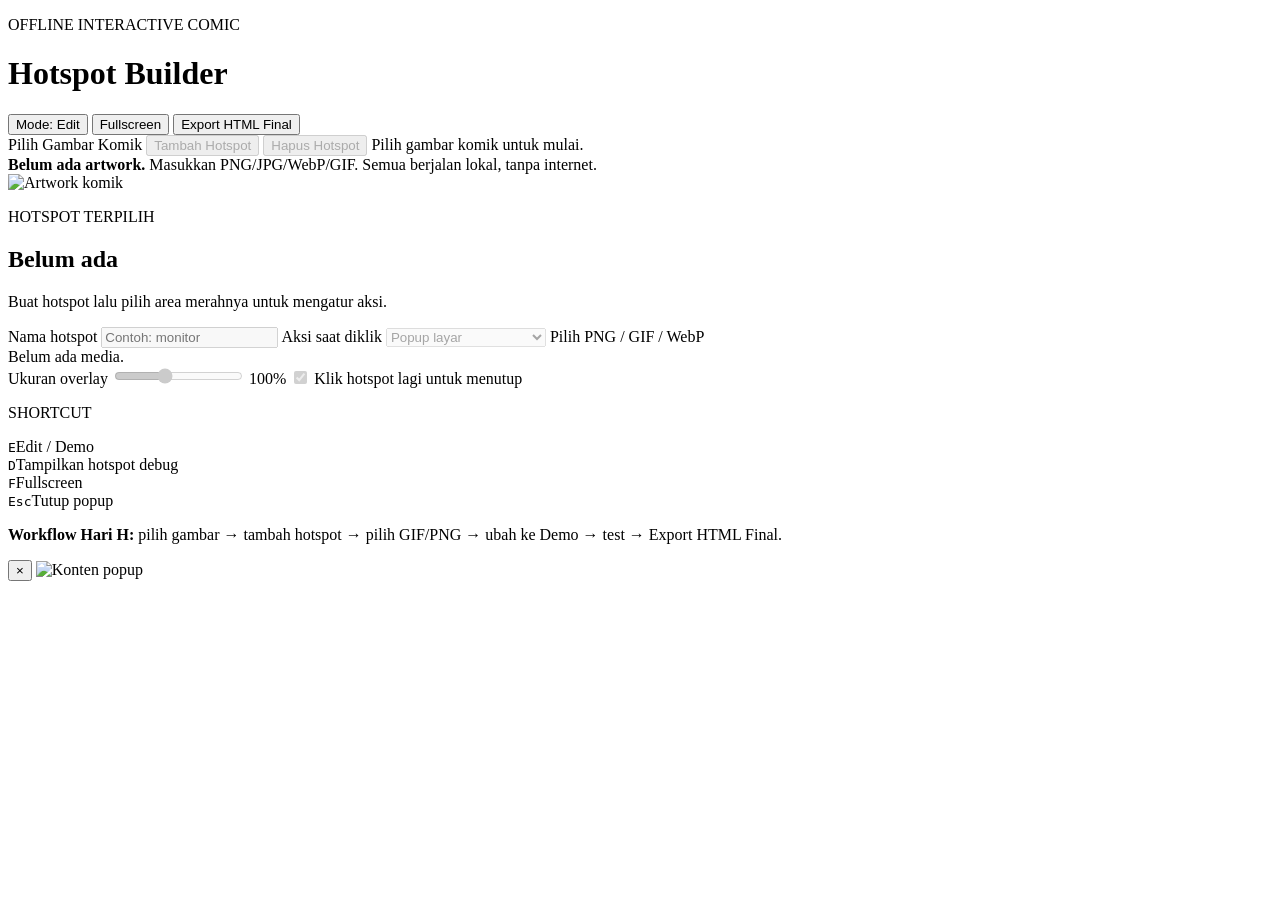
==== index.html @ f2ef2892 "feat: add offline hotspot builder UI" ====
<!doctype html>
<html lang="id">
<head>
  <meta charset="utf-8" />
  <meta name="viewport" content="width=device-width, initial-scale=1" />
  <title>Interactive Comic Hotspot Builder</title>
  <link rel="stylesheet" href="style.css" />
</head>
<body>
  <div class="app-shell">
    <header class="topbar">
      <div>
        <p class="eyebrow">OFFLINE INTERACTIVE COMIC</p>
        <h1>Hotspot Builder</h1>
      </div>
      <div class="top-actions">
        <button id="modeBtn" class="btn btn-secondary" type="button">Mode: Edit</button>
        <button id="fullscreenBtn" class="btn btn-secondary" type="button">Fullscreen</button>
        <button id="exportBtn" class="btn btn-primary" type="button">Export HTML Final</button>
      </div>
    </header>

    <main class="workspace">
      <section class="stage-panel">
        <div class="stage-toolbar">
          <label class="file-button btn btn-primary">
            Pilih Gambar Komik
            <input id="comicInput" type="file" accept="image/png,image/jpeg,image/webp,image/gif" hidden />
          </label>
          <button id="addHotspotBtn" class="btn btn-secondary" type="button" disabled>Tambah Hotspot</button>
          <button id="deleteHotspotBtn" class="btn btn-danger" type="button" disabled>Hapus Hotspot</button>
          <span id="statusText" class="status">Pilih gambar komik untuk mulai.</span>
        </div>

        <div id="stageViewport" class="stage-viewport">
          <div id="comicStage" class="comic-stage is-empty" aria-label="Area komik interaktif">
            <div id="emptyState" class="empty-state">
              <strong>Belum ada artwork.</strong>
              <span>Masukkan PNG/JPG/WebP/GIF. Semua berjalan lokal, tanpa internet.</span>
            </div>
            <img id="comicImage" class="comic-image" alt="Artwork komik" draggable="false" />
            <div id="hotspotLayer" class="hotspot-layer"></div>
          </div>
        </div>
      </section>

      <aside class="inspector">
        <div class="inspector-section">
          <p class="eyebrow">HOTSPOT TERPILIH</p>
          <h2 id="selectionTitle">Belum ada</h2>
          <p class="hint">Buat hotspot lalu pilih area merahnya untuk mengatur aksi.</p>
        </div>

        <div id="hotspotControls" class="controls is-disabled" aria-disabled="true">
          <label>
            Nama hotspot
            <input id="labelInput" type="text" placeholder="Contoh: monitor" disabled />
          </label>

          <label>
            Aksi saat diklik
            <select id="actionSelect" disabled>
              <option value="popup">Popup layar</option>
              <option value="overlay">Overlay di area hotspot</option>
            </select>
          </label>

          <label class="file-button compact">
            Pilih PNG / GIF / WebP
            <input id="mediaInput" type="file" accept="image/png,image/jpeg,image/webp,image/gif" hidden disabled />
          </label>
          <div id="mediaName" class="media-name">Belum ada media.</div>

          <label>
            Ukuran overlay
            <input id="overlayScale" type="range" min="50" max="180" value="100" disabled />
            <output id="overlayScaleValue">100%</output>
          </label>

          <label class="check-row">
            <input id="toggleCloseInput" type="checkbox" checked disabled />
            Klik hotspot lagi untuk menutup
          </label>
        </div>

        <div class="inspector-section shortcuts">
          <p class="eyebrow">SHORTCUT</p>
          <div><kbd>E</kbd><span>Edit / Demo</span></div>
          <div><kbd>D</kbd><span>Tampilkan hotspot debug</span></div>
          <div><kbd>F</kbd><span>Fullscreen</span></div>
          <div><kbd>Esc</kbd><span>Tutup popup</span></div>
        </div>

        <div class="inspector-section note">
          <p><strong>Workflow Hari H:</strong> pilih gambar → tambah hotspot → pilih GIF/PNG → ubah ke Demo → test → Export HTML Final.</p>
        </div>
      </aside>
    </main>
  </div>

  <div id="popup" class="popup" aria-hidden="true">
    <button id="popupClose" class="popup-close" type="button" aria-label="Tutup popup">×</button>
    <img id="popupImage" alt="Konten popup" />
  </div>

  <script src="script.js"></script>
</body>
</html>
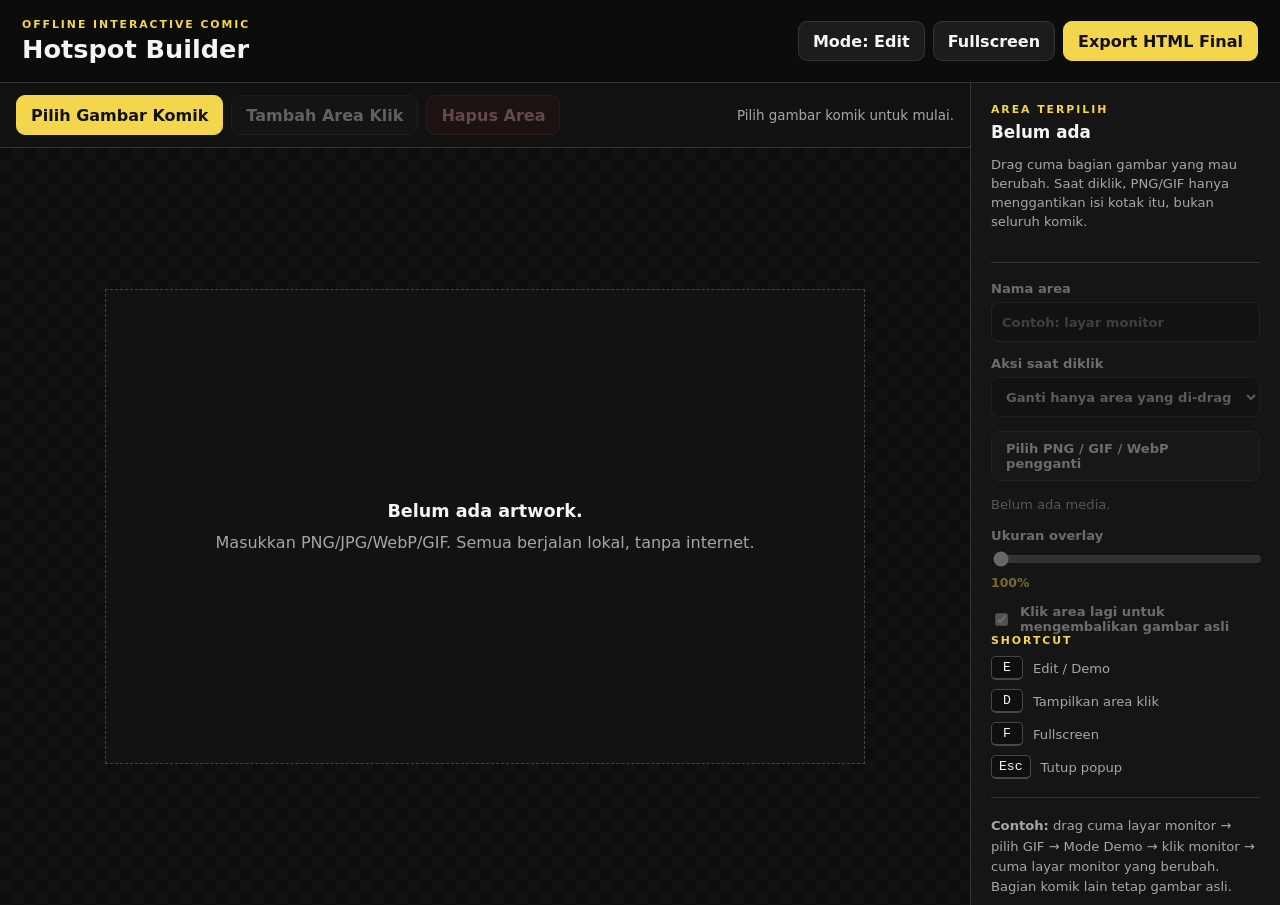
==== commit 977ba55e: "fix: make dragged area replacement the default interaction" ====
--- a/index.html
+++ b/index.html
@@ -5,6 +5,14 @@
   <meta name="viewport" content="width=device-width, initial-scale=1" />
   <title>Interactive Comic Hotspot Builder</title>
   <link rel="stylesheet" href="style.css" />
+  <style>
+    /* Area-only mode: media is clipped to the exact rectangle the user drags. */
+    .inline-overlay {
+      object-fit: cover !important;
+      object-position: center !important;
+      filter: none !important;
+    }
+  </style>
 </head>
 <body>
   <div class="app-shell">
@@ -27,8 +35,8 @@
             Pilih Gambar Komik
             <input id="comicInput" type="file" accept="image/png,image/jpeg,image/webp,image/gif" hidden />
           </label>
-          <button id="addHotspotBtn" class="btn btn-secondary" type="button" disabled>Tambah Hotspot</button>
-          <button id="deleteHotspotBtn" class="btn btn-danger" type="button" disabled>Hapus Hotspot</button>
+          <button id="addHotspotBtn" class="btn btn-secondary" type="button" disabled>Tambah Area Klik</button>
+          <button id="deleteHotspotBtn" class="btn btn-danger" type="button" disabled>Hapus Area</button>
           <span id="statusText" class="status">Pilih gambar komik untuk mulai.</span>
         </div>
 
@@ -46,53 +54,53 @@
 
       <aside class="inspector">
         <div class="inspector-section">
-          <p class="eyebrow">HOTSPOT TERPILIH</p>
+          <p class="eyebrow">AREA TERPILIH</p>
           <h2 id="selectionTitle">Belum ada</h2>
-          <p class="hint">Buat hotspot lalu pilih area merahnya untuk mengatur aksi.</p>
+          <p class="hint">Drag cuma bagian gambar yang mau berubah. Saat diklik, PNG/GIF hanya menggantikan isi kotak itu, bukan seluruh komik.</p>
         </div>
 
         <div id="hotspotControls" class="controls is-disabled" aria-disabled="true">
           <label>
-            Nama hotspot
-            <input id="labelInput" type="text" placeholder="Contoh: monitor" disabled />
+            Nama area
+            <input id="labelInput" type="text" placeholder="Contoh: layar monitor" disabled />
           </label>
 
           <label>
             Aksi saat diklik
             <select id="actionSelect" disabled>
-              <option value="popup">Popup layar</option>
-              <option value="overlay">Overlay di area hotspot</option>
+              <option value="overlay">Ganti hanya area yang di-drag</option>
+              <option value="popup">Popup seluruh layar (opsional)</option>
             </select>
           </label>
 
           <label class="file-button compact">
-            Pilih PNG / GIF / WebP
+            Pilih PNG / GIF / WebP pengganti
             <input id="mediaInput" type="file" accept="image/png,image/jpeg,image/webp,image/gif" hidden disabled />
           </label>
           <div id="mediaName" class="media-name">Belum ada media.</div>
 
-          <label>
+          <label id="overlayScaleRow">
             Ukuran overlay
-            <input id="overlayScale" type="range" min="50" max="180" value="100" disabled />
+            <input id="overlayScale" type="range" min="100" max="100" value="100" disabled />
             <output id="overlayScaleValue">100%</output>
           </label>
 
           <label class="check-row">
             <input id="toggleCloseInput" type="checkbox" checked disabled />
-            Klik hotspot lagi untuk menutup
+            Klik area lagi untuk mengembalikan gambar asli
           </label>
         </div>
 
         <div class="inspector-section shortcuts">
           <p class="eyebrow">SHORTCUT</p>
           <div><kbd>E</kbd><span>Edit / Demo</span></div>
-          <div><kbd>D</kbd><span>Tampilkan hotspot debug</span></div>
+          <div><kbd>D</kbd><span>Tampilkan area klik</span></div>
           <div><kbd>F</kbd><span>Fullscreen</span></div>
           <div><kbd>Esc</kbd><span>Tutup popup</span></div>
         </div>
 
         <div class="inspector-section note">
-          <p><strong>Workflow Hari H:</strong> pilih gambar → tambah hotspot → pilih GIF/PNG → ubah ke Demo → test → Export HTML Final.</p>
+          <p><strong>Contoh:</strong> drag cuma layar monitor → pilih GIF → Mode Demo → klik monitor → cuma layar monitor yang berubah. Bagian komik lain tetap gambar asli.</p>
         </div>
       </aside>
     </main>
@@ -104,5 +112,6 @@
   </div>
 
   <script src="script.js"></script>
+  <script src="area-only-patch.js"></script>
 </body>
 </html>
--- a/style.css
+++ b/style.css
@@ -0,0 +1,258 @@
+:root {
+  --bg: #0d0d0d;
+  --panel: #151515;
+  --panel-2: #1c1c1c;
+  --line: #343434;
+  --text: #f5f5f2;
+  --muted: #a7a7a2;
+  --accent: #f3d64e;
+  --danger: #ff5c5c;
+  --shadow: 0 20px 60px rgba(0,0,0,.45);
+}
+
+* { box-sizing: border-box; }
+
+html, body { min-height: 100%; }
+
+body {
+  margin: 0;
+  background: var(--bg);
+  color: var(--text);
+  font-family: Inter, ui-sans-serif, system-ui, -apple-system, BlinkMacSystemFont, "Segoe UI", sans-serif;
+}
+
+button, input, select { font: inherit; }
+button { color: inherit; }
+
+.app-shell { min-height: 100vh; }
+
+.topbar {
+  display: flex;
+  align-items: center;
+  justify-content: space-between;
+  gap: 20px;
+  padding: 18px 22px;
+  border-bottom: 1px solid var(--line);
+  background: rgba(13,13,13,.96);
+  position: sticky;
+  top: 0;
+  z-index: 50;
+}
+
+.topbar h1 { margin: 3px 0 0; font-size: clamp(1.35rem, 2vw, 2rem); }
+.eyebrow { margin: 0; font-size: .68rem; letter-spacing: .18em; color: var(--accent); font-weight: 800; }
+.top-actions { display: flex; gap: 8px; flex-wrap: wrap; justify-content: flex-end; }
+
+.btn, .file-button {
+  border: 1px solid var(--line);
+  min-height: 40px;
+  padding: 9px 14px;
+  border-radius: 9px;
+  cursor: pointer;
+  background: var(--panel-2);
+  font-weight: 700;
+  transition: transform .12s ease, border-color .12s ease, opacity .12s ease;
+}
+.btn:hover:not(:disabled), .file-button:hover { transform: translateY(-1px); border-color: #5d5d5d; }
+.btn:disabled { opacity: .35; cursor: not-allowed; }
+.btn-primary { background: var(--accent); border-color: var(--accent); color: #111; }
+.btn-danger { background: #321515; border-color: #6e2525; color: #ffb1b1; }
+.btn-secondary { background: var(--panel-2); }
+.file-button { display: inline-flex; align-items: center; justify-content: center; }
+.file-button.compact { width: 100%; }
+
+.workspace {
+  display: grid;
+  grid-template-columns: minmax(0, 1fr) 310px;
+  min-height: calc(100vh - 78px);
+}
+
+.stage-panel { min-width: 0; display: flex; flex-direction: column; }
+.stage-toolbar {
+  padding: 12px 16px;
+  border-bottom: 1px solid var(--line);
+  display: flex;
+  gap: 8px;
+  align-items: center;
+  flex-wrap: wrap;
+  background: #111;
+}
+.status { color: var(--muted); font-size: .84rem; margin-left: auto; }
+
+.stage-viewport {
+  flex: 1;
+  min-height: 520px;
+  display: grid;
+  place-items: center;
+  padding: 28px;
+  overflow: auto;
+  background-image:
+    linear-gradient(45deg, #111 25%, transparent 25%),
+    linear-gradient(-45deg, #111 25%, transparent 25%),
+    linear-gradient(45deg, transparent 75%, #111 75%),
+    linear-gradient(-45deg, transparent 75%, #111 75%);
+  background-size: 24px 24px;
+  background-position: 0 0, 0 12px, 12px -12px, -12px 0;
+}
+
+.comic-stage {
+  position: relative;
+  display: inline-block;
+  max-width: min(100%, 1200px);
+  box-shadow: var(--shadow);
+  line-height: 0;
+  user-select: none;
+}
+.comic-stage.is-empty {
+  width: min(760px, 94%);
+  aspect-ratio: 16 / 10;
+  border: 1px dashed #454545;
+  box-shadow: none;
+  background: #121212;
+  display: grid;
+  place-items: center;
+}
+
+.empty-state {
+  line-height: 1.5;
+  text-align: center;
+  color: var(--muted);
+  padding: 32px;
+  display: grid;
+  gap: 7px;
+}
+.empty-state strong { color: var(--text); font-size: 1.1rem; }
+
+.comic-image { display: none; width: 100%; max-height: calc(100vh - 180px); object-fit: contain; }
+.comic-stage.has-image .comic-image { display: block; }
+.comic-stage.has-image .empty-state { display: none; }
+
+.hotspot-layer { position: absolute; inset: 0; pointer-events: none; }
+.hotspot {
+  position: absolute;
+  padding: 0;
+  border: 0;
+  background: transparent;
+  cursor: pointer;
+  pointer-events: auto;
+  line-height: 1;
+}
+.hotspot::before {
+  content: "";
+  position: absolute;
+  inset: 0;
+  border: 2px solid transparent;
+  background: transparent;
+  transition: background .12s ease, border-color .12s ease;
+}
+body.edit-mode .hotspot::before {
+  border-color: rgba(255,92,92,.92);
+  background: rgba(255,92,92,.17);
+}
+body.debug-hotspots:not(.edit-mode) .hotspot::before {
+  border-color: rgba(243,214,78,.95);
+  background: rgba(243,214,78,.12);
+}
+.hotspot.is-selected::before {
+  border-color: #fff !important;
+  box-shadow: 0 0 0 2px #000, 0 0 0 4px var(--accent);
+}
+.hotspot .tag {
+  display: none;
+  position: absolute;
+  left: 0;
+  top: -26px;
+  white-space: nowrap;
+  background: #000;
+  color: #fff;
+  font-size: 11px;
+  line-height: 1;
+  padding: 6px 7px;
+  border-radius: 5px;
+}
+body.edit-mode .hotspot .tag,
+body.debug-hotspots .hotspot .tag { display: block; }
+
+.draw-box {
+  position: absolute;
+  border: 2px dashed var(--accent);
+  background: rgba(243,214,78,.14);
+  pointer-events: none;
+}
+
+.inline-overlay {
+  position: absolute;
+  z-index: 20;
+  pointer-events: none;
+  transform-origin: center;
+  object-fit: contain;
+  filter: drop-shadow(0 14px 18px rgba(0,0,0,.45));
+}
+
+.inspector {
+  border-left: 1px solid var(--line);
+  background: var(--panel);
+  padding: 20px;
+  position: sticky;
+  top: 78px;
+  height: calc(100vh - 78px);
+  overflow: auto;
+}
+.inspector h2 { margin: 6px 0; font-size: 1.05rem; }
+.hint, .media-name { color: var(--muted); font-size: .82rem; line-height: 1.45; }
+.inspector-section { padding-bottom: 18px; margin-bottom: 18px; border-bottom: 1px solid var(--line); }
+.controls { display: grid; gap: 14px; }
+.controls.is-disabled { opacity: .45; }
+.controls label { display: grid; gap: 6px; color: #d8d8d4; font-size: .82rem; font-weight: 700; }
+.controls input[type="text"], .controls select {
+  width: 100%; min-height: 40px; border-radius: 7px; border: 1px solid var(--line); background: #101010; color: var(--text); padding: 8px 10px;
+}
+.controls input[type="range"] { width: 100%; }
+.controls output { color: var(--accent); font-size: .78rem; }
+.check-row { display: flex !important; grid-template-columns: auto 1fr; align-items: center; gap: 9px !important; }
+.shortcuts { display: grid; gap: 9px; }
+.shortcuts > div { display: flex; align-items: center; gap: 10px; color: var(--muted); font-size: .82rem; }
+kbd { border: 1px solid #474747; border-bottom-width: 2px; border-radius: 5px; padding: 3px 7px; color: var(--text); background: #0f0f0f; min-width: 32px; text-align: center; }
+.note { color: var(--muted); font-size: .82rem; line-height: 1.55; }
+
+.popup {
+  position: fixed;
+  inset: 0;
+  z-index: 200;
+  display: none;
+  place-items: center;
+  padding: 40px;
+  background: rgba(0,0,0,.86);
+  backdrop-filter: blur(8px);
+}
+.popup.is-open { display: grid; }
+.popup img { max-width: min(92vw, 1300px); max-height: 88vh; object-fit: contain; filter: drop-shadow(0 24px 50px rgba(0,0,0,.65)); }
+.popup-close {
+  position: fixed;
+  top: 20px;
+  right: 20px;
+  width: 44px;
+  height: 44px;
+  border-radius: 50%;
+  border: 1px solid #555;
+  background: #141414;
+  color: #fff;
+  font-size: 28px;
+  cursor: pointer;
+}
+
+body.demo-mode .inspector,
+body.demo-mode .stage-toolbar,
+body.demo-mode .topbar { display: none; }
+body.demo-mode .workspace { display: block; min-height: 100vh; }
+body.demo-mode .stage-panel { min-height: 100vh; }
+body.demo-mode .stage-viewport { min-height: 100vh; padding: 0; background: #000; }
+body.demo-mode .comic-stage { max-width: 100vw; max-height: 100vh; box-shadow: none; }
+body.demo-mode .comic-image { max-height: 100vh; max-width: 100vw; }
+
+@media (max-width: 900px) {
+  .workspace { grid-template-columns: 1fr; }
+  .inspector { position: static; height: auto; border-left: 0; border-top: 1px solid var(--line); }
+  .status { width: 100%; margin-left: 0; }
+  .topbar { position: static; align-items: flex-start; }
+}
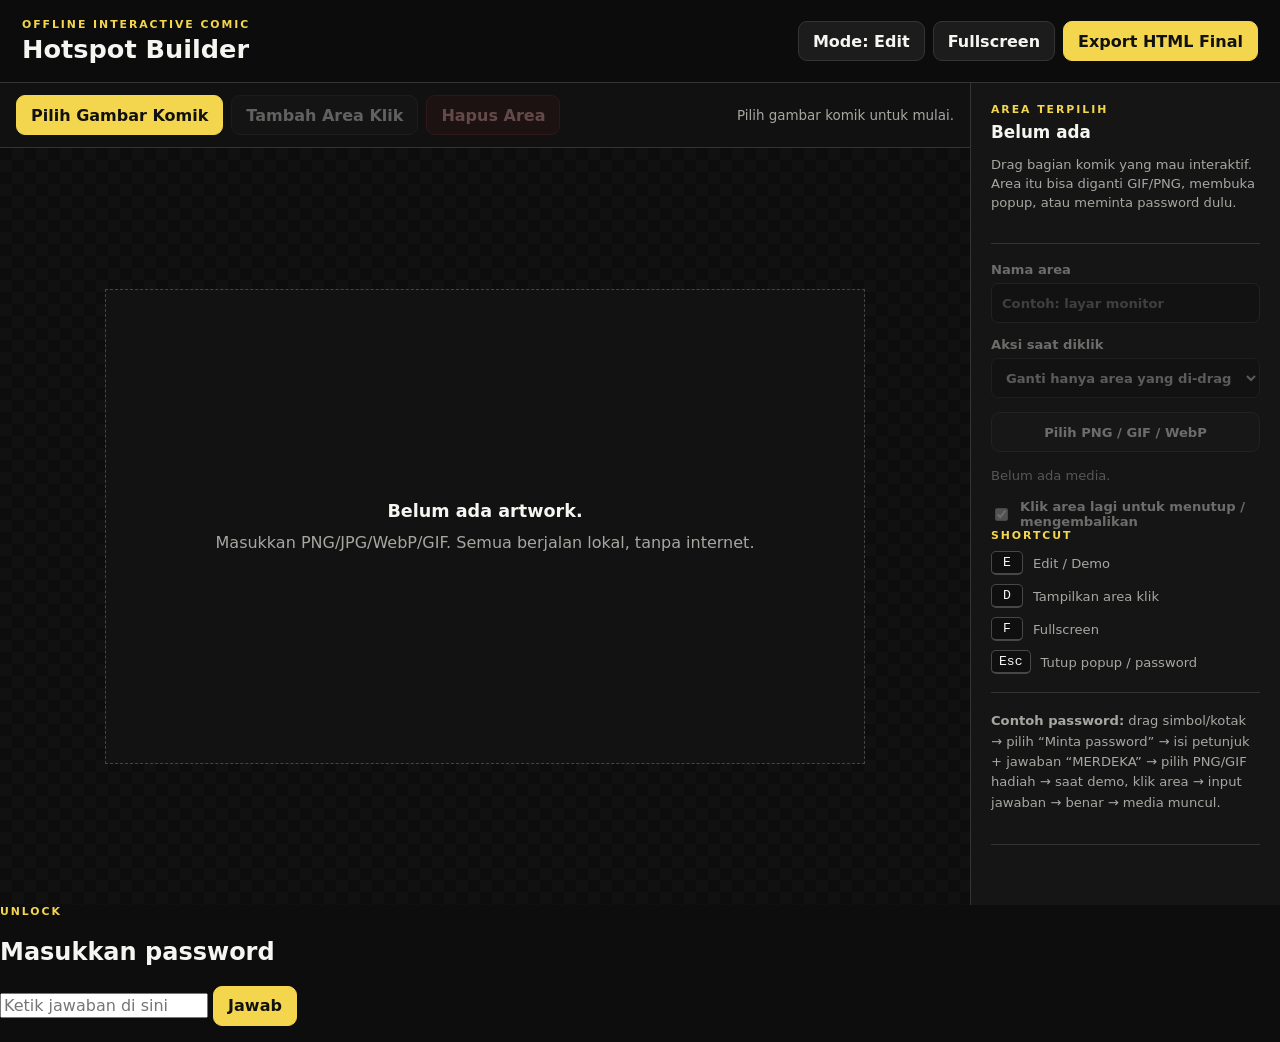
==== commit 76edffcc: "feat: add password-gated hotspot controls" ====
--- a/index.html
+++ b/index.html
@@ -5,14 +5,6 @@
   <meta name="viewport" content="width=device-width, initial-scale=1" />
   <title>Interactive Comic Hotspot Builder</title>
   <link rel="stylesheet" href="style.css" />
-  <style>
-    /* Area-only mode: media is clipped to the exact rectangle the user drags. */
-    .inline-overlay {
-      object-fit: cover !important;
-      object-position: center !important;
-      filter: none !important;
-    }
-  </style>
 </head>
 <body>
   <div class="app-shell">
@@ -56,7 +48,7 @@
         <div class="inspector-section">
           <p class="eyebrow">AREA TERPILIH</p>
           <h2 id="selectionTitle">Belum ada</h2>
-          <p class="hint">Drag cuma bagian gambar yang mau berubah. Saat diklik, PNG/GIF hanya menggantikan isi kotak itu, bukan seluruh komik.</p>
+          <p class="hint">Drag bagian komik yang mau interaktif. Area itu bisa diganti GIF/PNG, membuka popup, atau meminta password dulu.</p>
         </div>
 
         <div id="hotspotControls" class="controls is-disabled" aria-disabled="true">
@@ -69,25 +61,32 @@
             Aksi saat diklik
             <select id="actionSelect" disabled>
               <option value="overlay">Ganti hanya area yang di-drag</option>
-              <option value="popup">Popup seluruh layar (opsional)</option>
+              <option value="popup">Popup gambar / GIF</option>
+              <option value="password">Minta password → lalu popup</option>
             </select>
           </label>
 
+          <div id="passwordSettings" class="password-settings" hidden>
+            <label>
+              Pertanyaan / petunjuk
+              <input id="promptInput" type="text" placeholder="Apa kata yang kamu temukan?" disabled />
+            </label>
+            <label>
+              Password / jawaban benar
+              <input id="passwordInput" type="text" placeholder="Contoh: MERDEKA" disabled />
+            </label>
+            <p class="tiny-note">Ini puzzle lokal, bukan sistem keamanan. Password tetap tersimpan di HTML final.</p>
+          </div>
+
           <label class="file-button compact">
-            Pilih PNG / GIF / WebP pengganti
+            Pilih PNG / GIF / WebP
             <input id="mediaInput" type="file" accept="image/png,image/jpeg,image/webp,image/gif" hidden disabled />
           </label>
           <div id="mediaName" class="media-name">Belum ada media.</div>
 
-          <label id="overlayScaleRow">
-            Ukuran overlay
-            <input id="overlayScale" type="range" min="100" max="100" value="100" disabled />
-            <output id="overlayScaleValue">100%</output>
-          </label>
-
           <label class="check-row">
             <input id="toggleCloseInput" type="checkbox" checked disabled />
-            Klik area lagi untuk mengembalikan gambar asli
+            Klik area lagi untuk menutup / mengembalikan
           </label>
         </div>
 
@@ -96,11 +95,11 @@
           <div><kbd>E</kbd><span>Edit / Demo</span></div>
           <div><kbd>D</kbd><span>Tampilkan area klik</span></div>
           <div><kbd>F</kbd><span>Fullscreen</span></div>
-          <div><kbd>Esc</kbd><span>Tutup popup</span></div>
+          <div><kbd>Esc</kbd><span>Tutup popup / password</span></div>
         </div>
 
         <div class="inspector-section note">
-          <p><strong>Contoh:</strong> drag cuma layar monitor → pilih GIF → Mode Demo → klik monitor → cuma layar monitor yang berubah. Bagian komik lain tetap gambar asli.</p>
+          <p><strong>Contoh password:</strong> drag simbol/kotak → pilih “Minta password” → isi petunjuk + jawaban “MERDEKA” → pilih PNG/GIF hadiah → saat demo, klik area → input jawaban → benar → media muncul.</p>
         </div>
       </aside>
     </main>
@@ -111,7 +110,17 @@
     <img id="popupImage" alt="Konten popup" />
   </div>
 
+  <div id="passwordModal" class="password-modal" aria-hidden="true">
+    <form id="passwordForm" class="password-card">
+      <button id="passwordClose" class="popup-close" type="button" aria-label="Tutup password">×</button>
+      <p class="eyebrow">UNLOCK</p>
+      <h2 id="passwordPrompt">Masukkan password</h2>
+      <input id="passwordAnswer" type="text" autocomplete="off" placeholder="Ketik jawaban di sini" />
+      <button class="btn btn-primary" type="submit">Jawab</button>
+      <p id="passwordMessage" class="password-message" aria-live="polite"></p>
+    </form>
+  </div>
+
   <script src="script.js"></script>
-  <script src="area-only-patch.js"></script>
 </body>
 </html>
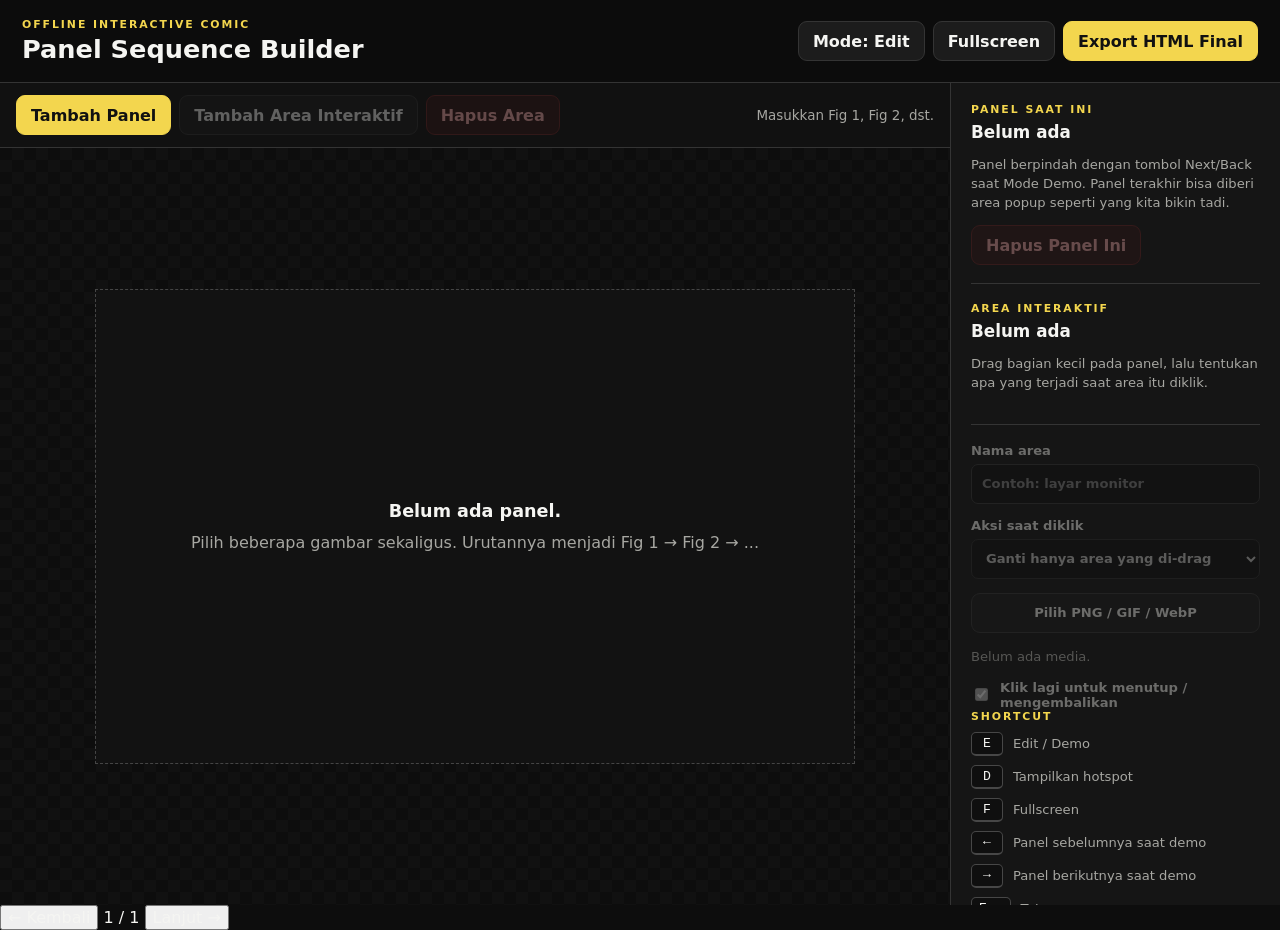
==== commit ff64a693: "feat: add sequential comic panels with interactive final panel" ====
--- a/index.html
+++ b/index.html
@@ -3,15 +3,15 @@
 <head>
   <meta charset="utf-8" />
   <meta name="viewport" content="width=device-width, initial-scale=1" />
-  <title>Interactive Comic Hotspot Builder</title>
+  <title>Interactive Comic Sequence Builder</title>
   <link rel="stylesheet" href="style.css" />
 </head>
-<body>
+<body class="edit-mode">
   <div class="app-shell">
     <header class="topbar">
       <div>
         <p class="eyebrow">OFFLINE INTERACTIVE COMIC</p>
-        <h1>Hotspot Builder</h1>
+        <h1>Panel Sequence Builder</h1>
       </div>
       <div class="top-actions">
         <button id="modeBtn" class="btn btn-secondary" type="button">Mode: Edit</button>
@@ -24,32 +24,43 @@
       <section class="stage-panel">
         <div class="stage-toolbar">
           <label class="file-button btn btn-primary">
-            Pilih Gambar Komik
-            <input id="comicInput" type="file" accept="image/png,image/jpeg,image/webp,image/gif" hidden />
+            Tambah Panel
+            <input id="panelInput" type="file" accept="image/png,image/jpeg,image/webp,image/gif" multiple hidden />
           </label>
-          <button id="addHotspotBtn" class="btn btn-secondary" type="button" disabled>Tambah Area Klik</button>
+          <button id="addHotspotBtn" class="btn btn-secondary" type="button" disabled>Tambah Area Interaktif</button>
           <button id="deleteHotspotBtn" class="btn btn-danger" type="button" disabled>Hapus Area</button>
-          <span id="statusText" class="status">Pilih gambar komik untuk mulai.</span>
+          <span id="statusText" class="status">Masukkan Fig 1, Fig 2, dst.</span>
         </div>
 
         <div id="stageViewport" class="stage-viewport">
-          <div id="comicStage" class="comic-stage is-empty" aria-label="Area komik interaktif">
+          <div id="comicStage" class="comic-stage is-empty" aria-label="Panel komik">
             <div id="emptyState" class="empty-state">
-              <strong>Belum ada artwork.</strong>
-              <span>Masukkan PNG/JPG/WebP/GIF. Semua berjalan lokal, tanpa internet.</span>
+              <strong>Belum ada panel.</strong>
+              <span>Pilih beberapa gambar sekaligus. Urutannya menjadi Fig 1 → Fig 2 → ...</span>
             </div>
-            <img id="comicImage" class="comic-image" alt="Artwork komik" draggable="false" />
+            <img id="comicImage" class="comic-image" alt="Panel komik" draggable="false" />
             <div id="hotspotLayer" class="hotspot-layer"></div>
           </div>
+        </div>
+
+        <div class="panel-strip-wrap">
+          <div id="panelStrip" class="panel-strip"></div>
         </div>
       </section>
 
       <aside class="inspector">
-        <div class="inspector-section">
-          <p class="eyebrow">AREA TERPILIH</p>
+        <section class="inspector-section">
+          <p class="eyebrow">PANEL SAAT INI</p>
+          <h2 id="panelTitle">Belum ada</h2>
+          <p class="hint">Panel berpindah dengan tombol Next/Back saat Mode Demo. Panel terakhir bisa diberi area popup seperti yang kita bikin tadi.</p>
+          <button id="deletePanelBtn" class="btn btn-danger wide" type="button" disabled>Hapus Panel Ini</button>
+        </section>
+
+        <section class="inspector-section">
+          <p class="eyebrow">AREA INTERAKTIF</p>
           <h2 id="selectionTitle">Belum ada</h2>
-          <p class="hint">Drag bagian komik yang mau interaktif. Area itu bisa diganti GIF/PNG, membuka popup, atau meminta password dulu.</p>
-        </div>
+          <p class="hint">Drag bagian kecil pada panel, lalu tentukan apa yang terjadi saat area itu diklik.</p>
+        </section>
 
         <div id="hotspotControls" class="controls is-disabled" aria-disabled="true">
           <label>
@@ -62,7 +73,7 @@
             <select id="actionSelect" disabled>
               <option value="overlay">Ganti hanya area yang di-drag</option>
               <option value="popup">Popup gambar / GIF</option>
-              <option value="password">Minta password → lalu popup</option>
+              <option value="password">Password → lalu popup</option>
             </select>
           </label>
 
@@ -75,7 +86,6 @@
               Password / jawaban benar
               <input id="passwordInput" type="text" placeholder="Contoh: MERDEKA" disabled />
             </label>
-            <p class="tiny-note">Ini puzzle lokal, bukan sistem keamanan. Password tetap tersimpan di HTML final.</p>
           </div>
 
           <label class="file-button compact">
@@ -86,23 +96,27 @@
 
           <label class="check-row">
             <input id="toggleCloseInput" type="checkbox" checked disabled />
-            Klik area lagi untuk menutup / mengembalikan
+            Klik lagi untuk menutup / mengembalikan
           </label>
         </div>
 
-        <div class="inspector-section shortcuts">
+        <section class="inspector-section shortcuts">
           <p class="eyebrow">SHORTCUT</p>
           <div><kbd>E</kbd><span>Edit / Demo</span></div>
-          <div><kbd>D</kbd><span>Tampilkan area klik</span></div>
+          <div><kbd>D</kbd><span>Tampilkan hotspot</span></div>
           <div><kbd>F</kbd><span>Fullscreen</span></div>
-          <div><kbd>Esc</kbd><span>Tutup popup / password</span></div>
-        </div>
-
-        <div class="inspector-section note">
-          <p><strong>Contoh password:</strong> drag simbol/kotak → pilih “Minta password” → isi petunjuk + jawaban “MERDEKA” → pilih PNG/GIF hadiah → saat demo, klik area → input jawaban → benar → media muncul.</p>
-        </div>
+          <div><kbd>←</kbd><span>Panel sebelumnya saat demo</span></div>
+          <div><kbd>→</kbd><span>Panel berikutnya saat demo</span></div>
+          <div><kbd>Esc</kbd><span>Tutup popup</span></div>
+        </section>
       </aside>
     </main>
+  </div>
+
+  <div id="demoNav" class="demo-nav" aria-hidden="true">
+    <button id="prevPanelBtn" class="demo-nav-btn" type="button">← Kembali</button>
+    <span id="demoCounter" class="demo-counter">1 / 1</span>
+    <button id="nextPanelBtn" class="demo-nav-btn primary" type="button">Lanjut →</button>
   </div>
 
   <div id="popup" class="popup" aria-hidden="true">
@@ -112,10 +126,10 @@
 
   <div id="passwordModal" class="password-modal" aria-hidden="true">
     <form id="passwordForm" class="password-card">
-      <button id="passwordClose" class="popup-close" type="button" aria-label="Tutup password">×</button>
+      <button id="passwordClose" class="popup-close inside" type="button" aria-label="Tutup password">×</button>
       <p class="eyebrow">UNLOCK</p>
       <h2 id="passwordPrompt">Masukkan password</h2>
-      <input id="passwordAnswer" type="text" autocomplete="off" placeholder="Ketik jawaban di sini" />
+      <input id="passwordAnswer" type="text" autocomplete="off" placeholder="Ketik jawaban" />
       <button class="btn btn-primary" type="submit">Jawab</button>
       <p id="passwordMessage" class="password-message" aria-live="polite"></p>
     </form>
--- a/style.css
+++ b/style.css
@@ -11,48 +11,18 @@
 }
 
 * { box-sizing: border-box; }
-
 html, body { min-height: 100%; }
-
-body {
-  margin: 0;
-  background: var(--bg);
-  color: var(--text);
-  font-family: Inter, ui-sans-serif, system-ui, -apple-system, BlinkMacSystemFont, "Segoe UI", sans-serif;
-}
-
+body { margin: 0; background: var(--bg); color: var(--text); font-family: Inter, ui-sans-serif, system-ui, -apple-system, BlinkMacSystemFont, "Segoe UI", sans-serif; }
 button, input, select { font: inherit; }
 button { color: inherit; }
-
 .app-shell { min-height: 100vh; }
 
-.topbar {
-  display: flex;
-  align-items: center;
-  justify-content: space-between;
-  gap: 20px;
-  padding: 18px 22px;
-  border-bottom: 1px solid var(--line);
-  background: rgba(13,13,13,.96);
-  position: sticky;
-  top: 0;
-  z-index: 50;
-}
-
+.topbar { display: flex; align-items: center; justify-content: space-between; gap: 20px; padding: 18px 22px; border-bottom: 1px solid var(--line); background: rgba(13,13,13,.96); position: sticky; top: 0; z-index: 50; }
 .topbar h1 { margin: 3px 0 0; font-size: clamp(1.35rem, 2vw, 2rem); }
 .eyebrow { margin: 0; font-size: .68rem; letter-spacing: .18em; color: var(--accent); font-weight: 800; }
 .top-actions { display: flex; gap: 8px; flex-wrap: wrap; justify-content: flex-end; }
 
-.btn, .file-button {
-  border: 1px solid var(--line);
-  min-height: 40px;
-  padding: 9px 14px;
-  border-radius: 9px;
-  cursor: pointer;
-  background: var(--panel-2);
-  font-weight: 700;
-  transition: transform .12s ease, border-color .12s ease, opacity .12s ease;
-}
+.btn, .file-button { border: 1px solid var(--line); min-height: 40px; padding: 9px 14px; border-radius: 9px; cursor: pointer; background: var(--panel-2); font-weight: 700; transition: transform .12s ease, border-color .12s ease, opacity .12s ease; }
 .btn:hover:not(:disabled), .file-button:hover { transform: translateY(-1px); border-color: #5d5d5d; }
 .btn:disabled { opacity: .35; cursor: not-allowed; }
 .btn-primary { background: var(--accent); border-color: var(--accent); color: #111; }
@@ -61,189 +31,59 @@
 .file-button { display: inline-flex; align-items: center; justify-content: center; }
 .file-button.compact { width: 100%; }
 
-.workspace {
-  display: grid;
-  grid-template-columns: minmax(0, 1fr) 310px;
-  min-height: calc(100vh - 78px);
-}
-
+.workspace { display: grid; grid-template-columns: minmax(0, 1fr) 330px; min-height: calc(100vh - 78px); }
 .stage-panel { min-width: 0; display: flex; flex-direction: column; }
-.stage-toolbar {
-  padding: 12px 16px;
-  border-bottom: 1px solid var(--line);
-  display: flex;
-  gap: 8px;
-  align-items: center;
-  flex-wrap: wrap;
-  background: #111;
-}
+.stage-toolbar { padding: 12px 16px; border-bottom: 1px solid var(--line); display: flex; gap: 8px; align-items: center; flex-wrap: wrap; background: #111; }
 .status { color: var(--muted); font-size: .84rem; margin-left: auto; }
 
-.stage-viewport {
-  flex: 1;
-  min-height: 520px;
-  display: grid;
-  place-items: center;
-  padding: 28px;
-  overflow: auto;
-  background-image:
-    linear-gradient(45deg, #111 25%, transparent 25%),
-    linear-gradient(-45deg, #111 25%, transparent 25%),
-    linear-gradient(45deg, transparent 75%, #111 75%),
-    linear-gradient(-45deg, transparent 75%, #111 75%);
-  background-size: 24px 24px;
-  background-position: 0 0, 0 12px, 12px -12px, -12px 0;
-}
-
-.comic-stage {
-  position: relative;
-  display: inline-block;
-  max-width: min(100%, 1200px);
-  box-shadow: var(--shadow);
-  line-height: 0;
-  user-select: none;
-}
-.comic-stage.is-empty {
-  width: min(760px, 94%);
-  aspect-ratio: 16 / 10;
-  border: 1px dashed #454545;
-  box-shadow: none;
-  background: #121212;
-  display: grid;
-  place-items: center;
-}
-
-.empty-state {
-  line-height: 1.5;
-  text-align: center;
-  color: var(--muted);
-  padding: 32px;
-  display: grid;
-  gap: 7px;
-}
+.stage-viewport { flex: 1; min-height: 520px; display: grid; place-items: center; padding: 28px; overflow: auto; background-image: linear-gradient(45deg, #111 25%, transparent 25%), linear-gradient(-45deg, #111 25%, transparent 25%), linear-gradient(45deg, transparent 75%, #111 75%), linear-gradient(-45deg, transparent 75%, #111 75%); background-size: 24px 24px; background-position: 0 0, 0 12px, 12px -12px, -12px 0; }
+.comic-stage { position: relative; display: inline-block; max-width: min(100%, 1200px); box-shadow: var(--shadow); line-height: 0; user-select: none; }
+.comic-stage.is-empty { width: min(760px, 94%); aspect-ratio: 16 / 10; border: 1px dashed #454545; box-shadow: none; background: #121212; display: grid; place-items: center; }
+.empty-state { line-height: 1.5; text-align: center; color: var(--muted); padding: 32px; display: grid; gap: 7px; }
 .empty-state strong { color: var(--text); font-size: 1.1rem; }
-
 .comic-image { display: none; width: 100%; max-height: calc(100vh - 180px); object-fit: contain; }
 .comic-stage.has-image .comic-image { display: block; }
 .comic-stage.has-image .empty-state { display: none; }
 
 .hotspot-layer { position: absolute; inset: 0; pointer-events: none; }
-.hotspot {
-  position: absolute;
-  padding: 0;
-  border: 0;
-  background: transparent;
-  cursor: pointer;
-  pointer-events: auto;
-  line-height: 1;
-}
-.hotspot::before {
-  content: "";
-  position: absolute;
-  inset: 0;
-  border: 2px solid transparent;
-  background: transparent;
-  transition: background .12s ease, border-color .12s ease;
-}
-body.edit-mode .hotspot::before {
-  border-color: rgba(255,92,92,.92);
-  background: rgba(255,92,92,.17);
-}
-body.debug-hotspots:not(.edit-mode) .hotspot::before {
-  border-color: rgba(243,214,78,.95);
-  background: rgba(243,214,78,.12);
-}
-.hotspot.is-selected::before {
-  border-color: #fff !important;
-  box-shadow: 0 0 0 2px #000, 0 0 0 4px var(--accent);
-}
-.hotspot .tag {
-  display: none;
-  position: absolute;
-  left: 0;
-  top: -26px;
-  white-space: nowrap;
-  background: #000;
-  color: #fff;
-  font-size: 11px;
-  line-height: 1;
-  padding: 6px 7px;
-  border-radius: 5px;
-}
-body.edit-mode .hotspot .tag,
-body.debug-hotspots .hotspot .tag { display: block; }
+.hotspot { position: absolute; padding: 0; border: 0; background: transparent; cursor: pointer; pointer-events: auto; line-height: 1; }
+.hotspot::before { content: ""; position: absolute; inset: 0; border: 2px solid transparent; background: transparent; transition: background .12s ease, border-color .12s ease; }
+body.edit-mode .hotspot::before { border-color: rgba(255,92,92,.92); background: rgba(255,92,92,.17); }
+body.debug-hotspots:not(.edit-mode) .hotspot::before { border-color: rgba(243,214,78,.95); background: rgba(243,214,78,.12); }
+.hotspot.is-selected::before { border-color: #fff !important; box-shadow: 0 0 0 2px #000, 0 0 0 4px var(--accent); }
+.hotspot .tag { display: none; position: absolute; left: 0; top: -26px; white-space: nowrap; background: #000; color: #fff; font-size: 11px; line-height: 1; padding: 6px 7px; border-radius: 5px; }
+body.edit-mode .hotspot .tag, body.debug-hotspots .hotspot .tag { display: block; }
+.draw-box { position: absolute; border: 2px dashed var(--accent); background: rgba(243,214,78,.14); pointer-events: none; }
+.inline-overlay { position: absolute; z-index: 20; pointer-events: none; object-fit: cover; object-position: center; }
 
-.draw-box {
-  position: absolute;
-  border: 2px dashed var(--accent);
-  background: rgba(243,214,78,.14);
-  pointer-events: none;
-}
-
-.inline-overlay {
-  position: absolute;
-  z-index: 20;
-  pointer-events: none;
-  transform-origin: center;
-  object-fit: contain;
-  filter: drop-shadow(0 14px 18px rgba(0,0,0,.45));
-}
-
-.inspector {
-  border-left: 1px solid var(--line);
-  background: var(--panel);
-  padding: 20px;
-  position: sticky;
-  top: 78px;
-  height: calc(100vh - 78px);
-  overflow: auto;
-}
+.inspector { border-left: 1px solid var(--line); background: var(--panel); padding: 20px; position: sticky; top: 78px; height: calc(100vh - 78px); overflow: auto; }
 .inspector h2 { margin: 6px 0; font-size: 1.05rem; }
-.hint, .media-name { color: var(--muted); font-size: .82rem; line-height: 1.45; }
+.hint, .media-name, .tiny-note { color: var(--muted); font-size: .82rem; line-height: 1.45; }
 .inspector-section { padding-bottom: 18px; margin-bottom: 18px; border-bottom: 1px solid var(--line); }
 .controls { display: grid; gap: 14px; }
 .controls.is-disabled { opacity: .45; }
-.controls label { display: grid; gap: 6px; color: #d8d8d4; font-size: .82rem; font-weight: 700; }
-.controls input[type="text"], .controls select {
-  width: 100%; min-height: 40px; border-radius: 7px; border: 1px solid var(--line); background: #101010; color: var(--text); padding: 8px 10px;
-}
-.controls input[type="range"] { width: 100%; }
-.controls output { color: var(--accent); font-size: .78rem; }
-.check-row { display: flex !important; grid-template-columns: auto 1fr; align-items: center; gap: 9px !important; }
+.controls label, .password-settings label { display: grid; gap: 6px; color: #d8d8d4; font-size: .82rem; font-weight: 700; }
+.controls input[type="text"], .controls select, .password-settings input[type="text"] { width: 100%; min-height: 40px; border-radius: 7px; border: 1px solid var(--line); background: #101010; color: var(--text); padding: 8px 10px; }
+.password-settings { display: grid; gap: 12px; padding: 13px; border: 1px solid #4b4320; border-radius: 9px; background: rgba(243,214,78,.055); }
+.password-settings[hidden] { display: none; }
+.tiny-note { margin: 0; }
+.check-row { display: flex !important; align-items: center; gap: 9px !important; }
 .shortcuts { display: grid; gap: 9px; }
 .shortcuts > div { display: flex; align-items: center; gap: 10px; color: var(--muted); font-size: .82rem; }
 kbd { border: 1px solid #474747; border-bottom-width: 2px; border-radius: 5px; padding: 3px 7px; color: var(--text); background: #0f0f0f; min-width: 32px; text-align: center; }
 .note { color: var(--muted); font-size: .82rem; line-height: 1.55; }
 
-.popup {
-  position: fixed;
-  inset: 0;
-  z-index: 200;
-  display: none;
-  place-items: center;
-  padding: 40px;
-  background: rgba(0,0,0,.86);
-  backdrop-filter: blur(8px);
-}
-.popup.is-open { display: grid; }
+.popup, .password-modal { position: fixed; inset: 0; z-index: 200; display: none; place-items: center; padding: 40px; background: rgba(0,0,0,.86); backdrop-filter: blur(8px); }
+.popup.is-open, .password-modal.is-open { display: grid; }
 .popup img { max-width: min(92vw, 1300px); max-height: 88vh; object-fit: contain; filter: drop-shadow(0 24px 50px rgba(0,0,0,.65)); }
-.popup-close {
-  position: fixed;
-  top: 20px;
-  right: 20px;
-  width: 44px;
-  height: 44px;
-  border-radius: 50%;
-  border: 1px solid #555;
-  background: #141414;
-  color: #fff;
-  font-size: 28px;
-  cursor: pointer;
-}
+.popup-close { position: fixed; top: 20px; right: 20px; width: 44px; height: 44px; border-radius: 50%; border: 1px solid #555; background: #141414; color: #fff; font-size: 28px; cursor: pointer; }
+.password-card { position: relative; width: min(92vw, 480px); padding: 28px; border: 1px solid #3c3c3c; border-radius: 16px; background: #121212; box-shadow: var(--shadow); display: grid; gap: 14px; line-height: 1.4; }
+.password-card .popup-close { position: absolute; top: 12px; right: 12px; }
+.password-card h2 { margin: 4px 46px 2px 0; font-size: 1.2rem; }
+.password-card input { width: 100%; min-height: 46px; border: 1px solid #444; border-radius: 9px; background: #080808; color: #fff; padding: 10px 12px; font-size: 1rem; }
+.password-message { min-height: 20px; margin: 0; color: #ff8c8c; font-size: .86rem; }
 
-body.demo-mode .inspector,
-body.demo-mode .stage-toolbar,
-body.demo-mode .topbar { display: none; }
+body.demo-mode .inspector, body.demo-mode .stage-toolbar, body.demo-mode .topbar { display: none; }
 body.demo-mode .workspace { display: block; min-height: 100vh; }
 body.demo-mode .stage-panel { min-height: 100vh; }
 body.demo-mode .stage-viewport { min-height: 100vh; padding: 0; background: #000; }
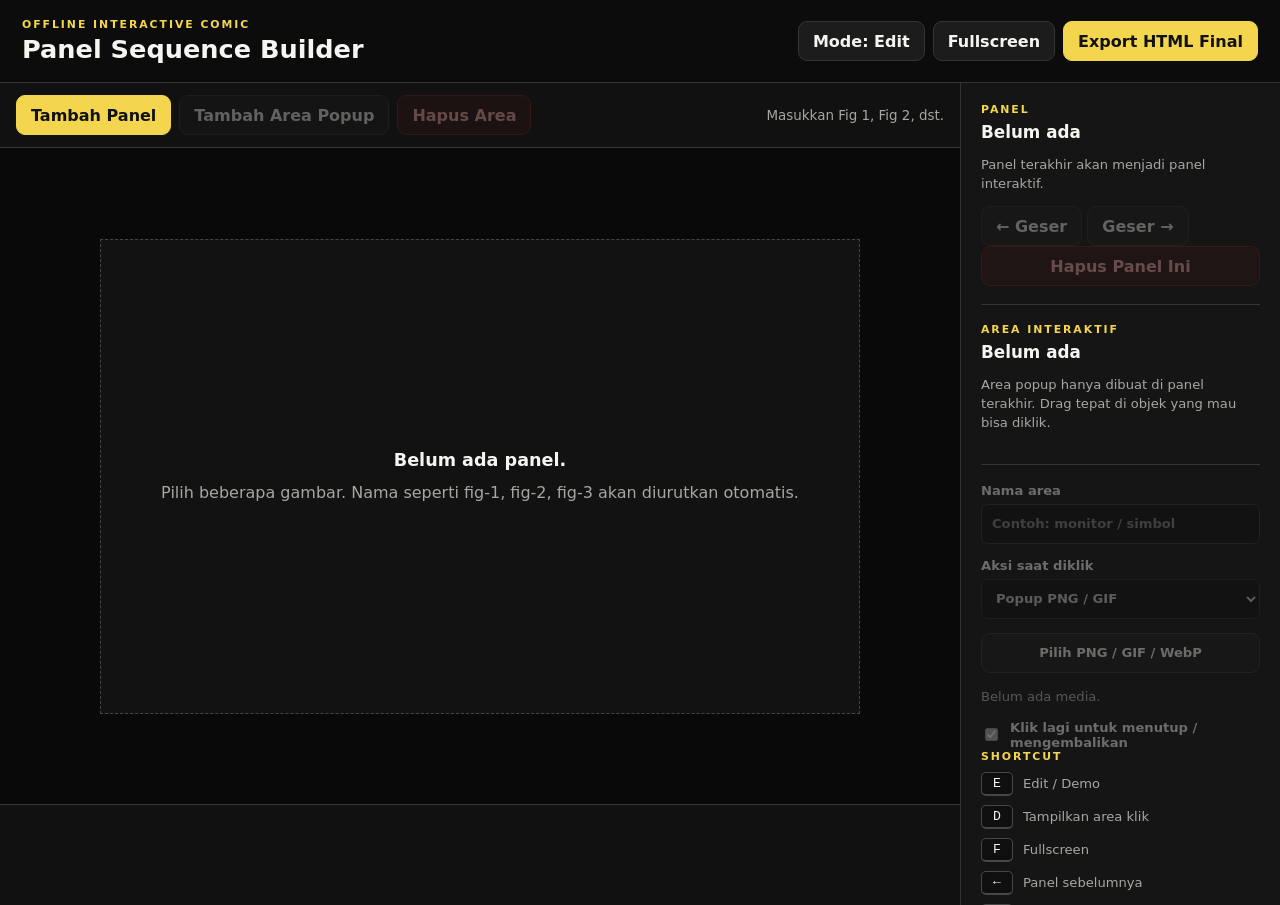
==== commit 8565aeac: "feat: make final panel the interactive comic ending" ====
--- a/index.html
+++ b/index.html
@@ -14,8 +14,8 @@
         <h1>Panel Sequence Builder</h1>
       </div>
       <div class="top-actions">
-        <button id="modeBtn" class="btn btn-secondary" type="button">Mode: Edit</button>
-        <button id="fullscreenBtn" class="btn btn-secondary" type="button">Fullscreen</button>
+        <button id="modeBtn" class="btn" type="button">Mode: Edit</button>
+        <button id="fullscreenBtn" class="btn" type="button">Fullscreen</button>
         <button id="exportBtn" class="btn btn-primary" type="button">Export HTML Final</button>
       </div>
     </header>
@@ -27,16 +27,16 @@
             Tambah Panel
             <input id="panelInput" type="file" accept="image/png,image/jpeg,image/webp,image/gif" multiple hidden />
           </label>
-          <button id="addHotspotBtn" class="btn btn-secondary" type="button" disabled>Tambah Area Interaktif</button>
+          <button id="addHotspotBtn" class="btn" type="button" disabled>Tambah Area Popup</button>
           <button id="deleteHotspotBtn" class="btn btn-danger" type="button" disabled>Hapus Area</button>
           <span id="statusText" class="status">Masukkan Fig 1, Fig 2, dst.</span>
         </div>
 
-        <div id="stageViewport" class="stage-viewport">
-          <div id="comicStage" class="comic-stage is-empty" aria-label="Panel komik">
-            <div id="emptyState" class="empty-state">
+        <div class="stage-viewport">
+          <div id="comicStage" class="comic-stage is-empty">
+            <div class="empty-state" id="emptyState">
               <strong>Belum ada panel.</strong>
-              <span>Pilih beberapa gambar sekaligus. Urutannya menjadi Fig 1 → Fig 2 → ...</span>
+              <span>Pilih beberapa gambar. Nama seperti fig-1, fig-2, fig-3 akan diurutkan otomatis.</span>
             </div>
             <img id="comicImage" class="comic-image" alt="Panel komik" draggable="false" />
             <div id="hotspotLayer" class="hotspot-layer"></div>
@@ -50,29 +50,33 @@
 
       <aside class="inspector">
         <section class="inspector-section">
-          <p class="eyebrow">PANEL SAAT INI</p>
+          <p class="eyebrow">PANEL</p>
           <h2 id="panelTitle">Belum ada</h2>
-          <p class="hint">Panel berpindah dengan tombol Next/Back saat Mode Demo. Panel terakhir bisa diberi area popup seperti yang kita bikin tadi.</p>
+          <p id="panelHint" class="hint">Panel terakhir akan menjadi panel interaktif.</p>
+          <div class="panel-actions">
+            <button id="movePanelLeftBtn" class="btn compact-btn" type="button" disabled>← Geser</button>
+            <button id="movePanelRightBtn" class="btn compact-btn" type="button" disabled>Geser →</button>
+          </div>
           <button id="deletePanelBtn" class="btn btn-danger wide" type="button" disabled>Hapus Panel Ini</button>
         </section>
 
         <section class="inspector-section">
           <p class="eyebrow">AREA INTERAKTIF</p>
           <h2 id="selectionTitle">Belum ada</h2>
-          <p class="hint">Drag bagian kecil pada panel, lalu tentukan apa yang terjadi saat area itu diklik.</p>
+          <p class="hint">Area popup hanya dibuat di panel terakhir. Drag tepat di objek yang mau bisa diklik.</p>
         </section>
 
         <div id="hotspotControls" class="controls is-disabled" aria-disabled="true">
           <label>
             Nama area
-            <input id="labelInput" type="text" placeholder="Contoh: layar monitor" disabled />
+            <input id="labelInput" type="text" placeholder="Contoh: monitor / simbol" disabled />
           </label>
 
           <label>
             Aksi saat diklik
             <select id="actionSelect" disabled>
+              <option value="popup">Popup PNG / GIF</option>
               <option value="overlay">Ganti hanya area yang di-drag</option>
-              <option value="popup">Popup gambar / GIF</option>
               <option value="password">Password → lalu popup</option>
             </select>
           </label>
@@ -83,9 +87,10 @@
               <input id="promptInput" type="text" placeholder="Apa kata yang kamu temukan?" disabled />
             </label>
             <label>
-              Password / jawaban benar
+              Password / jawaban
               <input id="passwordInput" type="text" placeholder="Contoh: MERDEKA" disabled />
             </label>
+            <p class="tiny-note">Ini puzzle lokal, bukan keamanan. Jawaban tersimpan di HTML final.</p>
           </div>
 
           <label class="file-button compact">
@@ -103,21 +108,21 @@
         <section class="inspector-section shortcuts">
           <p class="eyebrow">SHORTCUT</p>
           <div><kbd>E</kbd><span>Edit / Demo</span></div>
-          <div><kbd>D</kbd><span>Tampilkan hotspot</span></div>
+          <div><kbd>D</kbd><span>Tampilkan area klik</span></div>
           <div><kbd>F</kbd><span>Fullscreen</span></div>
-          <div><kbd>←</kbd><span>Panel sebelumnya saat demo</span></div>
-          <div><kbd>→</kbd><span>Panel berikutnya saat demo</span></div>
+          <div><kbd>←</kbd><span>Panel sebelumnya</span></div>
+          <div><kbd>→</kbd><span>Panel berikutnya</span></div>
           <div><kbd>Esc</kbd><span>Tutup popup</span></div>
         </section>
       </aside>
     </main>
   </div>
 
-  <div id="demoNav" class="demo-nav" aria-hidden="true">
+  <nav id="demoNav" class="demo-nav" aria-hidden="true">
     <button id="prevPanelBtn" class="demo-nav-btn" type="button">← Kembali</button>
     <span id="demoCounter" class="demo-counter">1 / 1</span>
     <button id="nextPanelBtn" class="demo-nav-btn primary" type="button">Lanjut →</button>
-  </div>
+  </nav>
 
   <div id="popup" class="popup" aria-hidden="true">
     <button id="popupClose" class="popup-close" type="button" aria-label="Tutup popup">×</button>
--- a/style.css
+++ b/style.css
@@ -7,92 +7,83 @@
   --muted: #a7a7a2;
   --accent: #f3d64e;
   --danger: #ff5c5c;
-  --shadow: 0 20px 60px rgba(0,0,0,.45);
 }
-
 * { box-sizing: border-box; }
 html, body { min-height: 100%; }
-body { margin: 0; background: var(--bg); color: var(--text); font-family: Inter, ui-sans-serif, system-ui, -apple-system, BlinkMacSystemFont, "Segoe UI", sans-serif; }
+body { margin: 0; background: var(--bg); color: var(--text); font-family: Inter, system-ui, sans-serif; }
 button, input, select { font: inherit; }
 button { color: inherit; }
-.app-shell { min-height: 100vh; }
-
-.topbar { display: flex; align-items: center; justify-content: space-between; gap: 20px; padding: 18px 22px; border-bottom: 1px solid var(--line); background: rgba(13,13,13,.96); position: sticky; top: 0; z-index: 50; }
-.topbar h1 { margin: 3px 0 0; font-size: clamp(1.35rem, 2vw, 2rem); }
-.eyebrow { margin: 0; font-size: .68rem; letter-spacing: .18em; color: var(--accent); font-weight: 800; }
-.top-actions { display: flex; gap: 8px; flex-wrap: wrap; justify-content: flex-end; }
-
-.btn, .file-button { border: 1px solid var(--line); min-height: 40px; padding: 9px 14px; border-radius: 9px; cursor: pointer; background: var(--panel-2); font-weight: 700; transition: transform .12s ease, border-color .12s ease, opacity .12s ease; }
-.btn:hover:not(:disabled), .file-button:hover { transform: translateY(-1px); border-color: #5d5d5d; }
-.btn:disabled { opacity: .35; cursor: not-allowed; }
-.btn-primary { background: var(--accent); border-color: var(--accent); color: #111; }
-.btn-danger { background: #321515; border-color: #6e2525; color: #ffb1b1; }
-.btn-secondary { background: var(--panel-2); }
-.file-button { display: inline-flex; align-items: center; justify-content: center; }
-.file-button.compact { width: 100%; }
-
-.workspace { display: grid; grid-template-columns: minmax(0, 1fr) 330px; min-height: calc(100vh - 78px); }
-.stage-panel { min-width: 0; display: flex; flex-direction: column; }
-.stage-toolbar { padding: 12px 16px; border-bottom: 1px solid var(--line); display: flex; gap: 8px; align-items: center; flex-wrap: wrap; background: #111; }
-.status { color: var(--muted); font-size: .84rem; margin-left: auto; }
-
-.stage-viewport { flex: 1; min-height: 520px; display: grid; place-items: center; padding: 28px; overflow: auto; background-image: linear-gradient(45deg, #111 25%, transparent 25%), linear-gradient(-45deg, #111 25%, transparent 25%), linear-gradient(45deg, transparent 75%, #111 75%), linear-gradient(-45deg, transparent 75%, #111 75%); background-size: 24px 24px; background-position: 0 0, 0 12px, 12px -12px, -12px 0; }
-.comic-stage { position: relative; display: inline-block; max-width: min(100%, 1200px); box-shadow: var(--shadow); line-height: 0; user-select: none; }
-.comic-stage.is-empty { width: min(760px, 94%); aspect-ratio: 16 / 10; border: 1px dashed #454545; box-shadow: none; background: #121212; display: grid; place-items: center; }
-.empty-state { line-height: 1.5; text-align: center; color: var(--muted); padding: 32px; display: grid; gap: 7px; }
-.empty-state strong { color: var(--text); font-size: 1.1rem; }
-.comic-image { display: none; width: 100%; max-height: calc(100vh - 180px); object-fit: contain; }
-.comic-stage.has-image .comic-image { display: block; }
-.comic-stage.has-image .empty-state { display: none; }
-
-.hotspot-layer { position: absolute; inset: 0; pointer-events: none; }
-.hotspot { position: absolute; padding: 0; border: 0; background: transparent; cursor: pointer; pointer-events: auto; line-height: 1; }
-.hotspot::before { content: ""; position: absolute; inset: 0; border: 2px solid transparent; background: transparent; transition: background .12s ease, border-color .12s ease; }
-body.edit-mode .hotspot::before { border-color: rgba(255,92,92,.92); background: rgba(255,92,92,.17); }
-body.debug-hotspots:not(.edit-mode) .hotspot::before { border-color: rgba(243,214,78,.95); background: rgba(243,214,78,.12); }
-.hotspot.is-selected::before { border-color: #fff !important; box-shadow: 0 0 0 2px #000, 0 0 0 4px var(--accent); }
-.hotspot .tag { display: none; position: absolute; left: 0; top: -26px; white-space: nowrap; background: #000; color: #fff; font-size: 11px; line-height: 1; padding: 6px 7px; border-radius: 5px; }
-body.edit-mode .hotspot .tag, body.debug-hotspots .hotspot .tag { display: block; }
-.draw-box { position: absolute; border: 2px dashed var(--accent); background: rgba(243,214,78,.14); pointer-events: none; }
-.inline-overlay { position: absolute; z-index: 20; pointer-events: none; object-fit: cover; object-position: center; }
-
-.inspector { border-left: 1px solid var(--line); background: var(--panel); padding: 20px; position: sticky; top: 78px; height: calc(100vh - 78px); overflow: auto; }
-.inspector h2 { margin: 6px 0; font-size: 1.05rem; }
-.hint, .media-name, .tiny-note { color: var(--muted); font-size: .82rem; line-height: 1.45; }
-.inspector-section { padding-bottom: 18px; margin-bottom: 18px; border-bottom: 1px solid var(--line); }
-.controls { display: grid; gap: 14px; }
-.controls.is-disabled { opacity: .45; }
-.controls label, .password-settings label { display: grid; gap: 6px; color: #d8d8d4; font-size: .82rem; font-weight: 700; }
-.controls input[type="text"], .controls select, .password-settings input[type="text"] { width: 100%; min-height: 40px; border-radius: 7px; border: 1px solid var(--line); background: #101010; color: var(--text); padding: 8px 10px; }
-.password-settings { display: grid; gap: 12px; padding: 13px; border: 1px solid #4b4320; border-radius: 9px; background: rgba(243,214,78,.055); }
-.password-settings[hidden] { display: none; }
-.tiny-note { margin: 0; }
-.check-row { display: flex !important; align-items: center; gap: 9px !important; }
-.shortcuts { display: grid; gap: 9px; }
-.shortcuts > div { display: flex; align-items: center; gap: 10px; color: var(--muted); font-size: .82rem; }
-kbd { border: 1px solid #474747; border-bottom-width: 2px; border-radius: 5px; padding: 3px 7px; color: var(--text); background: #0f0f0f; min-width: 32px; text-align: center; }
-.note { color: var(--muted); font-size: .82rem; line-height: 1.55; }
-
-.popup, .password-modal { position: fixed; inset: 0; z-index: 200; display: none; place-items: center; padding: 40px; background: rgba(0,0,0,.86); backdrop-filter: blur(8px); }
-.popup.is-open, .password-modal.is-open { display: grid; }
-.popup img { max-width: min(92vw, 1300px); max-height: 88vh; object-fit: contain; filter: drop-shadow(0 24px 50px rgba(0,0,0,.65)); }
-.popup-close { position: fixed; top: 20px; right: 20px; width: 44px; height: 44px; border-radius: 50%; border: 1px solid #555; background: #141414; color: #fff; font-size: 28px; cursor: pointer; }
-.password-card { position: relative; width: min(92vw, 480px); padding: 28px; border: 1px solid #3c3c3c; border-radius: 16px; background: #121212; box-shadow: var(--shadow); display: grid; gap: 14px; line-height: 1.4; }
-.password-card .popup-close { position: absolute; top: 12px; right: 12px; }
-.password-card h2 { margin: 4px 46px 2px 0; font-size: 1.2rem; }
-.password-card input { width: 100%; min-height: 46px; border: 1px solid #444; border-radius: 9px; background: #080808; color: #fff; padding: 10px 12px; font-size: 1rem; }
-.password-message { min-height: 20px; margin: 0; color: #ff8c8c; font-size: .86rem; }
-
-body.demo-mode .inspector, body.demo-mode .stage-toolbar, body.demo-mode .topbar { display: none; }
-body.demo-mode .workspace { display: block; min-height: 100vh; }
-body.demo-mode .stage-panel { min-height: 100vh; }
-body.demo-mode .stage-viewport { min-height: 100vh; padding: 0; background: #000; }
-body.demo-mode .comic-stage { max-width: 100vw; max-height: 100vh; box-shadow: none; }
-body.demo-mode .comic-image { max-height: 100vh; max-width: 100vw; }
-
-@media (max-width: 900px) {
-  .workspace { grid-template-columns: 1fr; }
-  .inspector { position: static; height: auto; border-left: 0; border-top: 1px solid var(--line); }
-  .status { width: 100%; margin-left: 0; }
-  .topbar { position: static; align-items: flex-start; }
-}
+.topbar { display:flex; align-items:center; justify-content:space-between; gap:20px; padding:18px 22px; border-bottom:1px solid var(--line); background:#0d0d0df5; position:sticky; top:0; z-index:50; }
+.topbar h1 { margin:3px 0 0; font-size:clamp(1.35rem,2vw,2rem); }
+.eyebrow { margin:0; font-size:.68rem; letter-spacing:.18em; color:var(--accent); font-weight:800; }
+.top-actions { display:flex; gap:8px; flex-wrap:wrap; }
+.btn,.file-button { border:1px solid var(--line); min-height:40px; padding:9px 14px; border-radius:9px; cursor:pointer; background:var(--panel-2); font-weight:700; }
+.btn:disabled { opacity:.35; cursor:not-allowed; }
+.btn-primary { background:var(--accent); border-color:var(--accent); color:#111; }
+.btn-danger { background:#321515; border-color:#6e2525; color:#ffb1b1; }
+.file-button { display:inline-flex; align-items:center; justify-content:center; }
+.file-button.compact,.wide { width:100%; }
+.workspace { display:grid; grid-template-columns:minmax(0,1fr) 320px; min-height:calc(100vh - 78px); }
+.stage-panel { min-width:0; display:flex; flex-direction:column; }
+.stage-toolbar { padding:12px 16px; border-bottom:1px solid var(--line); display:flex; gap:8px; align-items:center; flex-wrap:wrap; background:#111; }
+.status { color:var(--muted); font-size:.84rem; margin-left:auto; }
+.stage-viewport { flex:1; min-height:500px; display:grid; place-items:center; padding:28px; overflow:auto; background:#090909; }
+.comic-stage { position:relative; display:inline-block; max-width:min(100%,1200px); line-height:0; user-select:none; box-shadow:0 20px 60px rgba(0,0,0,.45); }
+.comic-stage.is-empty { width:min(760px,94%); aspect-ratio:16/10; border:1px dashed #454545; box-shadow:none; background:#121212; display:grid; place-items:center; }
+.empty-state { line-height:1.5; text-align:center; color:var(--muted); padding:32px; display:grid; gap:7px; }
+.empty-state strong { color:var(--text); font-size:1.1rem; }
+.comic-image { display:none; width:100%; max-height:calc(100vh - 240px); object-fit:contain; }
+.comic-stage.has-image .comic-image { display:block; }
+.comic-stage.has-image .empty-state { display:none; }
+.hotspot-layer { position:absolute; inset:0; pointer-events:none; }
+.hotspot { position:absolute; padding:0; border:0; background:transparent; cursor:pointer; pointer-events:auto; line-height:1; }
+.hotspot::before { content:""; position:absolute; inset:0; border:2px solid transparent; background:transparent; }
+body.edit-mode .hotspot::before { border-color:rgba(255,92,92,.92); background:rgba(255,92,92,.17); }
+body.debug-hotspots:not(.edit-mode) .hotspot::before { border-color:rgba(243,214,78,.95); background:rgba(243,214,78,.12); }
+.hotspot.is-selected::before { border-color:#fff !important; box-shadow:0 0 0 2px #000,0 0 0 4px var(--accent); }
+.hotspot .tag { display:none; position:absolute; left:0; top:-26px; white-space:nowrap; background:#000; color:#fff; font-size:11px; padding:6px 7px; border-radius:5px; }
+body.edit-mode .hotspot .tag,body.debug-hotspots .hotspot .tag { display:block; }
+.draw-box { position:absolute; border:2px dashed var(--accent); background:rgba(243,214,78,.14); pointer-events:none; }
+.inline-overlay { position:absolute; z-index:20; pointer-events:none; object-fit:cover; object-position:center; }
+.panel-strip-wrap { border-top:1px solid var(--line); background:#111; padding:10px 12px; overflow-x:auto; }
+.panel-strip { display:flex; gap:8px; min-height:80px; }
+.panel-thumb { width:112px; flex:0 0 112px; border:2px solid #333; border-radius:8px; background:#171717; padding:4px; cursor:pointer; position:relative; }
+.panel-thumb.active { border-color:var(--accent); }
+.panel-thumb img { display:block; width:100%; height:62px; object-fit:cover; border-radius:4px; }
+.panel-thumb span { display:block; margin-top:5px; font-size:11px; color:#ccc; text-align:center; }
+.inspector { border-left:1px solid var(--line); background:var(--panel); padding:20px; position:sticky; top:78px; height:calc(100vh - 78px); overflow:auto; }
+.inspector h2 { margin:6px 0; font-size:1.05rem; }
+.inspector-section { padding-bottom:18px; margin-bottom:18px; border-bottom:1px solid var(--line); }
+.hint,.media-name { color:var(--muted); font-size:.82rem; line-height:1.45; }
+.controls { display:grid; gap:14px; }
+.controls.is-disabled { opacity:.45; }
+.controls label,.password-settings label { display:grid; gap:6px; color:#d8d8d4; font-size:.82rem; font-weight:700; }
+.controls input[type="text"],.controls select,.password-settings input { width:100%; min-height:40px; border-radius:7px; border:1px solid var(--line); background:#101010; color:var(--text); padding:8px 10px; }
+.password-settings { display:grid; gap:12px; padding:12px; border:1px solid #383838; border-radius:9px; background:#101010; }
+.password-settings[hidden] { display:none; }
+.check-row { display:flex !important; align-items:center; gap:9px !important; }
+.shortcuts { display:grid; gap:9px; }
+.shortcuts > div { display:flex; align-items:center; gap:10px; color:var(--muted); font-size:.82rem; }
+kbd { border:1px solid #474747; border-bottom-width:2px; border-radius:5px; padding:3px 7px; color:var(--text); background:#0f0f0f; min-width:32px; text-align:center; }
+.popup,.password-modal { position:fixed; inset:0; z-index:200; display:none; place-items:center; padding:40px; background:rgba(0,0,0,.86); backdrop-filter:blur(8px); }
+.popup.is-open,.password-modal.is-open { display:grid; }
+.popup img { max-width:min(92vw,1300px); max-height:88vh; object-fit:contain; }
+.popup-close { position:fixed; top:20px; right:20px; width:44px; height:44px; border-radius:50%; border:1px solid #555; background:#141414; color:#fff; font-size:28px; cursor:pointer; }
+.popup-close.inside { position:absolute; top:10px; right:10px; }
+.password-card { position:relative; width:min(92vw,480px); padding:28px; border:1px solid #444; border-radius:16px; background:#111; display:grid; gap:14px; }
+.password-card h2 { margin:0; line-height:1.3; }
+.password-card input { min-height:46px; border:1px solid #444; border-radius:9px; background:#080808; color:#fff; padding:10px 12px; font-size:1rem; }
+.password-message { min-height:20px; margin:0; color:#ff8c8c; }
+.demo-nav { display:none; position:fixed; z-index:80; left:0; right:0; bottom:0; padding:14px 18px; align-items:center; justify-content:space-between; gap:12px; pointer-events:none; background:linear-gradient(transparent,rgba(0,0,0,.65)); }
+.demo-nav-btn { pointer-events:auto; min-height:44px; border:1px solid rgba(255,255,255,.35); background:rgba(0,0,0,.72); color:#fff; border-radius:999px; padding:10px 18px; font-weight:800; cursor:pointer; backdrop-filter:blur(8px); }
+.demo-nav-btn.primary { background:var(--accent); color:#111; border-color:var(--accent); }
+.demo-nav-btn:disabled { visibility:hidden; }
+.demo-counter { color:#fff; font-size:.82rem; background:rgba(0,0,0,.62); border-radius:999px; padding:7px 11px; }
+body.demo-mode .topbar,body.demo-mode .stage-toolbar,body.demo-mode .panel-strip-wrap,body.demo-mode .inspector { display:none; }
+body.demo-mode .workspace { display:block; min-height:100vh; }
+body.demo-mode .stage-panel { min-height:100vh; }
+body.demo-mode .stage-viewport { min-height:100vh; padding:0 0 72px; background:#000; }
+body.demo-mode .comic-stage { max-width:100vw; max-height:calc(100vh - 72px); box-shadow:none; }
+body.demo-mode .comic-image { max-width:100vw; max-height:calc(100vh - 72px); }
+body.demo-mode .demo-nav { display:flex; }
+@media (max-width:900px) { .workspace{grid-template-columns:1fr}.inspector{position:static;height:auto;border-left:0;border-top:1px solid var(--line)}.status{width:100%;margin-left:0}.topbar{position:static;align-items:flex-start}.comic-image{max-height:70vh} }
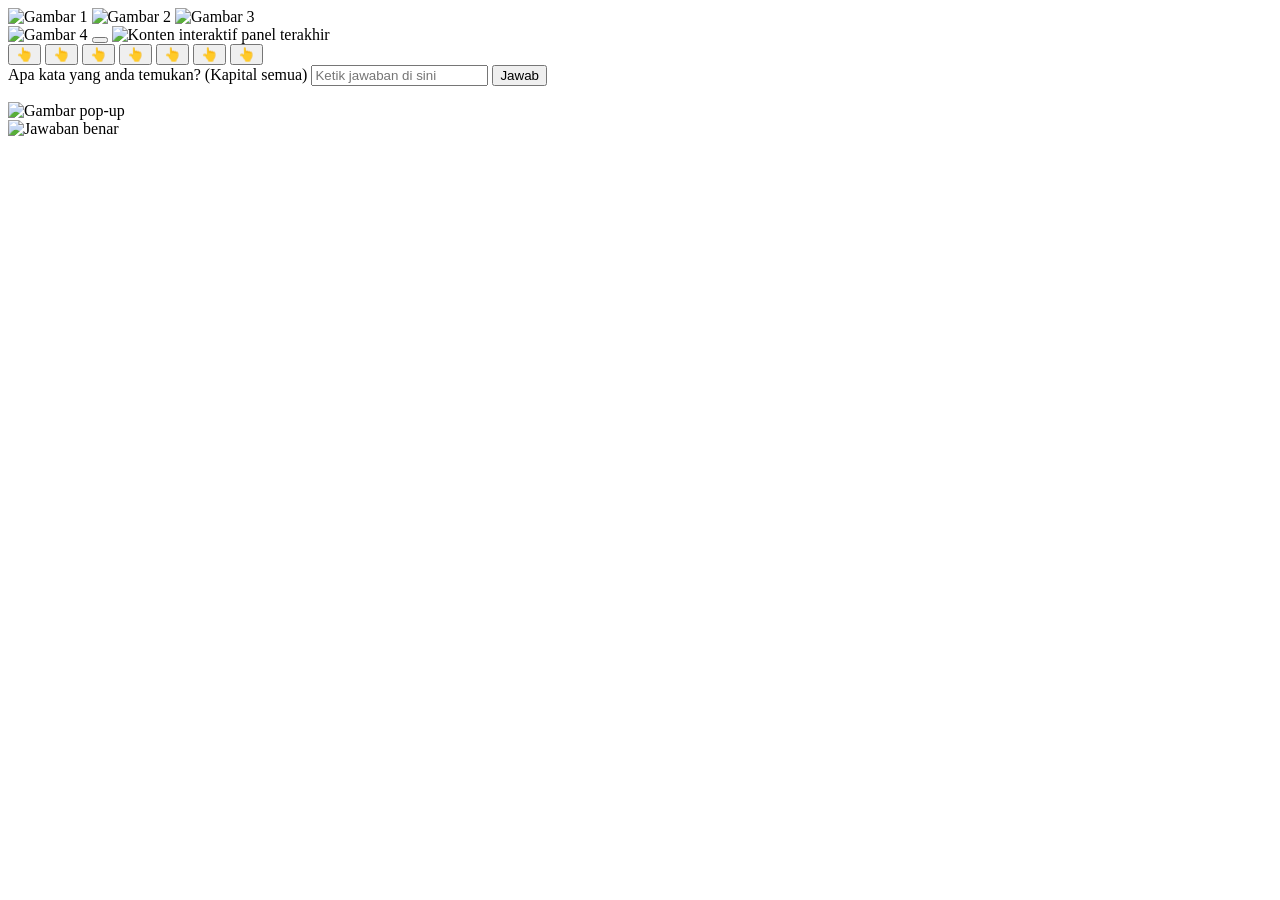
==== commit d4a080e0: "refactor: restore Stephen template with final interactive area" ====
--- a/index.html
+++ b/index.html
@@ -1,143 +1,75 @@
-<!doctype html>
+<!DOCTYPE html>
 <html lang="id">
 <head>
-  <meta charset="utf-8" />
-  <meta name="viewport" content="width=device-width, initial-scale=1" />
-  <title>Interactive Comic Sequence Builder</title>
-  <link rel="stylesheet" href="style.css" />
+  <meta charset="UTF-8" />
+  <meta name="viewport" content="width=device-width, initial-scale=1.0" />
+  <title>COBA</title>
+  <link rel="stylesheet" href="styles.css" />
 </head>
-<body class="edit-mode">
-  <div class="app-shell">
-    <header class="topbar">
-      <div>
-        <p class="eyebrow">OFFLINE INTERACTIVE COMIC</p>
-        <h1>Panel Sequence Builder</h1>
-      </div>
-      <div class="top-actions">
-        <button id="modeBtn" class="btn" type="button">Mode: Edit</button>
-        <button id="fullscreenBtn" class="btn" type="button">Fullscreen</button>
-        <button id="exportBtn" class="btn btn-primary" type="button">Export HTML Final</button>
-      </div>
-    </header>
+<body>
 
-    <main class="workspace">
-      <section class="stage-panel">
-        <div class="stage-toolbar">
-          <label class="file-button btn btn-primary">
-            Tambah Panel
-            <input id="panelInput" type="file" accept="image/png,image/jpeg,image/webp,image/gif" multiple hidden />
-          </label>
-          <button id="addHotspotBtn" class="btn" type="button" disabled>Tambah Area Popup</button>
-          <button id="deleteHotspotBtn" class="btn btn-danger" type="button" disabled>Hapus Area</button>
-          <span id="statusText" class="status">Masukkan Fig 1, Fig 2, dst.</span>
-        </div>
+  <div class="gambar-panjang">
+    <img src="gambar-1.JPG" alt="Gambar 1" />
+    <img src="gambar-2.JPG" alt="Gambar 2" />
+    <img src="gambar-3.JPG" alt="Gambar 3" />
 
-        <div class="stage-viewport">
-          <div id="comicStage" class="comic-stage is-empty">
-            <div class="empty-state" id="emptyState">
-              <strong>Belum ada panel.</strong>
-              <span>Pilih beberapa gambar. Nama seperti fig-1, fig-2, fig-3 akan diurutkan otomatis.</span>
-            </div>
-            <img id="comicImage" class="comic-image" alt="Panel komik" draggable="false" />
-            <div id="hotspotLayer" class="hotspot-layer"></div>
-          </div>
-        </div>
+    <!--
+      Panel paling akhir tetap jadi bagian dari halaman panjang,
+      tapi dibungkus supaya kita bisa menaruh area interaktif relatif ke Gambar 4.
+    -->
+    <div class="panel-terakhir">
+      <img src="gambar-4.JPG" alt="Gambar 4" />
 
-        <div class="panel-strip-wrap">
-          <div id="panelStrip" class="panel-strip"></div>
-        </div>
-      </section>
+      <!--
+        AREA INTERAKTIF FINAL.
 
-      <aside class="inspector">
-        <section class="inspector-section">
-          <p class="eyebrow">PANEL</p>
-          <h2 id="panelTitle">Belum ada</h2>
-          <p id="panelHint" class="hint">Panel terakhir akan menjadi panel interaktif.</p>
-          <div class="panel-actions">
-            <button id="movePanelLeftBtn" class="btn compact-btn" type="button" disabled>← Geser</button>
-            <button id="movePanelRightBtn" class="btn compact-btn" type="button" disabled>Geser →</button>
-          </div>
-          <button id="deletePanelBtn" class="btn btn-danger wide" type="button" disabled>Hapus Panel Ini</button>
-        </section>
+        data-mode="overlay"  -> cuma area ini yang berubah.
+        data-mode="popup"    -> media muncul sebagai popup besar.
 
-        <section class="inspector-section">
-          <p class="eyebrow">AREA INTERAKTIF</p>
-          <h2 id="selectionTitle">Belum ada</h2>
-          <p class="hint">Area popup hanya dibuat di panel terakhir. Drag tepat di objek yang mau bisa diklik.</p>
-        </section>
+        Ganti data-media dengan PNG/GIF/WebP yang mau dipakai.
+      -->
+      <button
+        type="button"
+        class="area-final"
+        id="areaFinal"
+        data-mode="overlay"
+        data-media="final-area.gif"
+        aria-label="Area interaktif panel terakhir"
+      ></button>
 
-        <div id="hotspotControls" class="controls is-disabled" aria-disabled="true">
-          <label>
-            Nama area
-            <input id="labelInput" type="text" placeholder="Contoh: monitor / simbol" disabled />
-          </label>
+      <!-- Dipakai hanya saat data-mode="overlay" -->
+      <img
+        id="mediaFinalArea"
+        class="media-final-area"
+        src=""
+        alt="Konten interaktif panel terakhir"
+      />
+    </div>
 
-          <label>
-            Aksi saat diklik
-            <select id="actionSelect" disabled>
-              <option value="popup">Popup PNG / GIF</option>
-              <option value="overlay">Ganti hanya area yang di-drag</option>
-              <option value="password">Password → lalu popup</option>
-            </select>
-          </label>
-
-          <div id="passwordSettings" class="password-settings" hidden>
-            <label>
-              Pertanyaan / petunjuk
-              <input id="promptInput" type="text" placeholder="Apa kata yang kamu temukan?" disabled />
-            </label>
-            <label>
-              Password / jawaban
-              <input id="passwordInput" type="text" placeholder="Contoh: MERDEKA" disabled />
-            </label>
-            <p class="tiny-note">Ini puzzle lokal, bukan keamanan. Jawaban tersimpan di HTML final.</p>
-          </div>
-
-          <label class="file-button compact">
-            Pilih PNG / GIF / WebP
-            <input id="mediaInput" type="file" accept="image/png,image/jpeg,image/webp,image/gif" hidden disabled />
-          </label>
-          <div id="mediaName" class="media-name">Belum ada media.</div>
-
-          <label class="check-row">
-            <input id="toggleCloseInput" type="checkbox" checked disabled />
-            Klik lagi untuk menutup / mengembalikan
-          </label>
-        </div>
-
-        <section class="inspector-section shortcuts">
-          <p class="eyebrow">SHORTCUT</p>
-          <div><kbd>E</kbd><span>Edit / Demo</span></div>
-          <div><kbd>D</kbd><span>Tampilkan area klik</span></div>
-          <div><kbd>F</kbd><span>Fullscreen</span></div>
-          <div><kbd>←</kbd><span>Panel sebelumnya</span></div>
-          <div><kbd>→</kbd><span>Panel berikutnya</span></div>
-          <div><kbd>Esc</kbd><span>Tutup popup</span></div>
-        </section>
-      </aside>
-    </main>
+    <!-- Tombol popup lama dari template Stephen tetap dipertahankan -->
+    <button class="tombol-popup tombol-1" data-popup="popup-1.JPG">👆</button>
+    <button class="tombol-popup tombol-2" data-popup="popup-2.JPG">👆</button>
+    <button class="tombol-popup tombol-3" data-popup="popup-3.JPG">👆</button>
+    <button class="tombol-popup tombol-4" data-popup="popup-4.JPG">👆</button>
+    <button class="tombol-popup tombol-5" data-popup="popup-5.JPG">👆</button>
+    <button class="tombol-popup tombol-6" data-popup="popup-6.JPG">👆</button>
+    <button class="tombol-popup tombol-7" data-popup="popup-7.png">👆</button>
   </div>
 
-  <nav id="demoNav" class="demo-nav" aria-hidden="true">
-    <button id="prevPanelBtn" class="demo-nav-btn" type="button">← Kembali</button>
-    <span id="demoCounter" class="demo-counter">1 / 1</span>
-    <button id="nextPanelBtn" class="demo-nav-btn primary" type="button">Lanjut →</button>
-  </nav>
-
-  <div id="popup" class="popup" aria-hidden="true">
-    <button id="popupClose" class="popup-close" type="button" aria-label="Tutup popup">×</button>
-    <img id="popupImage" alt="Konten popup" />
+  <div class="pertanyaan">
+    <label for="jawaban">Apa kata yang anda temukan? (Kapital semua)</label>
+    <input type="text" id="jawaban" placeholder="Ketik jawaban di sini" autocomplete="off" />
+    <button type="button" id="cekJawaban">Jawab</button>
+    <p id="pesanJawaban"></p>
   </div>
 
-  <div id="passwordModal" class="password-modal" aria-hidden="true">
-    <form id="passwordForm" class="password-card">
-      <button id="passwordClose" class="popup-close inside" type="button" aria-label="Tutup password">×</button>
-      <p class="eyebrow">UNLOCK</p>
-      <h2 id="passwordPrompt">Masukkan password</h2>
-      <input id="passwordAnswer" type="text" autocomplete="off" placeholder="Ketik jawaban" />
-      <button class="btn btn-primary" type="submit">Jawab</button>
-      <p id="passwordMessage" class="password-message" aria-live="polite"></p>
-    </form>
+  <!-- Popup biasa, dipakai tombol lama dan bisa dipakai area final -->
+  <div class="popup" id="popup">
+    <img id="gambarPopup" src="" alt="Gambar pop-up" />
+  </div>
+
+  <div class="popup" id="popupJawaban">
+    <img src="popup-jawaban-benar.png" alt="Jawaban benar" />
   </div>
 
   <script src="script.js"></script>
